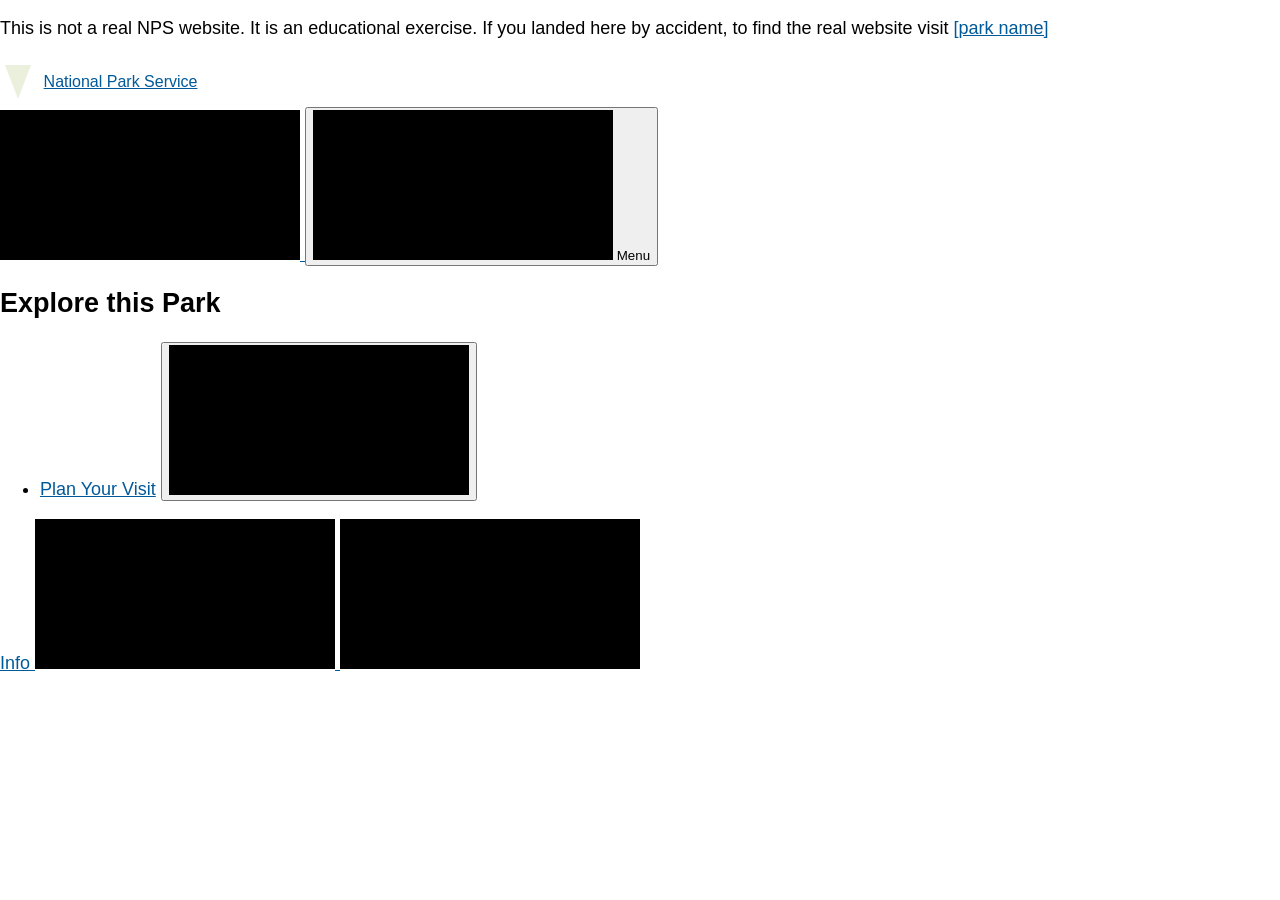
==== src/index.html @ 8987756e "Initial commit" ====
<!DOCTYPE html>
<html lang="en">
  <head>
    <meta charset="UTF-8" />
    <meta name="viewport" content="width=device-width, initial-scale=1.0" />
    <title>[Park Name]</title>
    <link rel="stylesheet" href="css/style.css" />
    <script type="module" src="js/main.js"></script>
  </head>
  <body>
    <p class="disclaimer">
      This is not a real NPS website. It is an educational exercise. If you
      landed here by accident, to find the real website visit
      <a href="parkUrl">[park name]</a>
    </p>
    <div class="skip-links" aria-label="short-cut links" role="navigation">
      <ul>
        <li>
          <a
            href="#global-nav-toggle"
            aria-label="Skip to global NPS navigation"
            >Skip to global NPS navigation</a
          >
        </li>
        <li>
          <a href="#local-nav" aria-label="Skip to this park navigation"
            >Skip to this park navigation</a
          >
        </li>
        <li>
          <a href="#main" aria-label="Skip to the main content"
            >Skip to the main content</a
          >
        </li>
        <li>
          <a
            href="#park-footer"
            aria-label="Skip to this park information section"
            >Skip to this park information section</a
          >
        </li>
      </ul>
    </div>
    <header>
      <section class="global-header">
        <a href="index.html" class="site-title"
          ><span class="logo" role="presentation"></span>
          <span>National Park Service</span></a
        >
        <div class="global-header__right">
          <a class="search-icon" href="#park-footer">
            <svg class="icon">
              <use xlink:href="/images/sprite.symbol.svg#search"></use>
            </svg>
            <span class="visually-hidden">Search</span>
          </a>
          <button id="global-nav-toggle">
            <svg class="icon">
              <use xlink:href="/images/sprite.symbol.svg#menu"></use>
            </svg>
            <span class="visually-hidden">Open</span> Menu
          </button>
        </div>
        <nav class="global-nav">
          <h2 class="global-nav__section-heading">Explore this Park</h2>
          <ul class="global-nav__list">
            <li>
              <div class="global-nav__split-button">
                <a href="#">Plan Your Visit</a>
                <button class="global-nav__split-button__toggle">
                  <span class="visually-hidden"
                    >Toggle submenu for Plan Your Visit</span
                  >
                  <svg class="icon" role="presentation" focusable="false">
                    <use xlink:href="/images/sprite.symbol.svg#arrow"></use>
                  </svg>
                </button>
              </div>
            </li>
          </ul>
        </nav>
      </section>
      <section id="park-header">
        <a href="#">
          <span>Info</span>
          <svg class="icon" role="presentation" focusable="false">
            <use xlink:href="/images/sprite.symbol.svg#info"></use>
          </svg>
        </a>
        <svg class="icon" role="presentation" focusable="false">
          <use xlink:href="/images/sprite.symbol.svg#alert"></use>
        </svg>
      </section>
    </header>
    <main id="main"></main>
    <footer id="park-footer"></footer>
  </body>
</html>
---- src/css/style.css ----
:root {
  --bs-black: #000;
  --bs-brown: #393423;
  --bs-grey-2: #444;
  --bs-grey-3: #ccc;
  --bs-grey-4: #222;
  --bs-grey-5: #333;
  --bs-grey-6: #999;
  --bs-cape-honey: #ffe9ab;
  --bs-cerulean: #00aced;
  --bs-code-grey: #1d1d1d;
  --bs-chathams-blue: #0f4f7e;
  --bs-chathams-blue-2: #005999;
  --bs-chathams-blue-3: #87a7be;
  --bs-chathams-blue-4: #e1ebf4;
  --bs-crete: #4b5e26;
  --bs-light-green: #eaf0dc;
  --bs-dark-burgundy: #821206;
  --bs-emperor: #4f4f4f;
  --bs-madison: #093058;
  --bs-pampas: #f6f5f0;
  --bs-pablo: #73705f;
  --bs-white: #fff;
  --bs-pablo-2: #706d61;
  --bs-purple: #44136c;
  --bs-purple-2: #956cb7;
  --bs-gray-100: #f8f9fa;
  --bs-gray-200: #e9ecef;
  --bs-gray-300: #dee2e6;
  --bs-gray-400: #ced4da;
  --bs-gray-500: #adb5bd;
  --bs-gray-600: #6c757d;
  --bs-gray-700: #495057;
  --bs-gray-800: #343a40;
  --bs-gray-900: #212529;
  --bs-primary: #0d6efd;
  --bs-secondary: #6c757d;
  --bs-success: #4b5e26;
  --bs-info: #0dcaf0;
  --bs-warning: #ffc107;
  --bs-danger: #dc3545;
  --bs-light: #f8f9fa;
  --bs-dark: #212529;
  --bs-primary-rgb: 13, 110, 253;
  --bs-secondary-rgb: 108, 117, 125;
  --bs-success-rgb: 75, 94, 38;
  --bs-info-rgb: 13, 202, 240;
  --bs-warning-rgb: 255, 193, 7;
  --bs-danger-rgb: 220, 53, 69;
  --bs-light-rgb: 248, 249, 250;
  --bs-dark-rgb: 33, 37, 41;
  --bs-white-rgb: 255, 255, 255;
  --bs-black-rgb: 0, 0, 0;
  --bs-body-color-rgb: 33, 37, 41;
  --bs-body-bg-rgb: 255, 255, 255;
  --bs-font-sans-serif: system-ui, -apple-system, "Segoe UI", Roboto,
    "Helvetica Neue", "Noto Sans", "Liberation Sans", Arial, sans-serif,
    "Apple Color Emoji", "Segoe UI Emoji", "Segoe UI Symbol", "Noto Color Emoji";
  --bs-font-serif: "Times New Roman", Times, serif;
  --bs-font-monospace: SFMono-Regular, Menlo, Monaco, Consolas,
    "Liberation Mono", "Courier New", monospace;
  --bs-gradient: linear-gradient(
    180deg,
    rgba(255, 255, 255, 0.15),
    rgba(255, 255, 255, 0)
  );
  --bs-body-font-family: Helvetica Neue, Helvetica, Arial, sans-serif;
  --bs-body-font-size: 1rem;
  --bs-body-font-weight: 400;
  --bs-body-line-height: 1.75;
  --bs-body-color: #212529;
  --bs-body-bg: #fff;
  --bs-border-width: 1px;
  --bs-border-style: solid;
  --bs-border-color: #dee2e6;
  --bs-border-color-translucent: rgba(0, 0, 0, 0.175);
  --bs-border-radius: 0.375rem;
  --bs-border-radius-sm: 0.25rem;
  --bs-border-radius-lg: 0.5rem;
  --bs-border-radius-xl: 1rem;
  --bs-border-radius-2xl: 2rem;
  --bs-border-radius-pill: 50rem;
  --bs-link-color: #005999;
  --bs-link-hover-color: #003e6b;
  --bs-code-color: #d63384;
  --bs-highlight-bg: #fff3cd;
}

/* Global styles */

* {
  box-sizing: border-box;
}
img {
  max-width: 100%;
}

body {
  font-family: var(--bs-body-font-family);
  font-size: 18px;
  margin: 0;
}

a:link,
a:visited {
  color: var(--bs-link-color);
}

a:hover {
  color: var(--bs-link-hover-color);
}

/* Skip links styling */
.skip-links ul {
  list-style-type: none;
  margin: 0;
  padding-left: 0;
}

.skip-links a {
  font-size: 11px;
  font-size: 0.6875rem;
  position: absolute;
  right: 20px;
  top: -200px;
  z-index: -1;
}

.skip-links a:focus {
  top: 2px;
  z-index: 9999;
}

/* Title and logo styling */

.site-title {
  display: flex;
  align-items: center;
}
.site-title > span {
  font-size: 1rem;
  margin-left: 0.3em;
}

.logo {
  height: 0;
  width: 0;
  margin: 0.5em;
  display: inline-block;
  border-top: 34px solid var(--bs-light-green);
  border-left: 13px solid transparent;
  border-right: 13px solid transparent;
}

/* Utility styles */

.visually-hidden {
  position: absolute;
  width: 1px;
  height: 1px;
  margin: -1px;
  border: 0;
  padding: 0;
  white-space: nowrap;
  clip-path: inset(100%);
  clip: rect(0 0 0 0);
  overflow: hidden;
}

svg {
  background-color: var(--bs-black);
  fill: white;
}
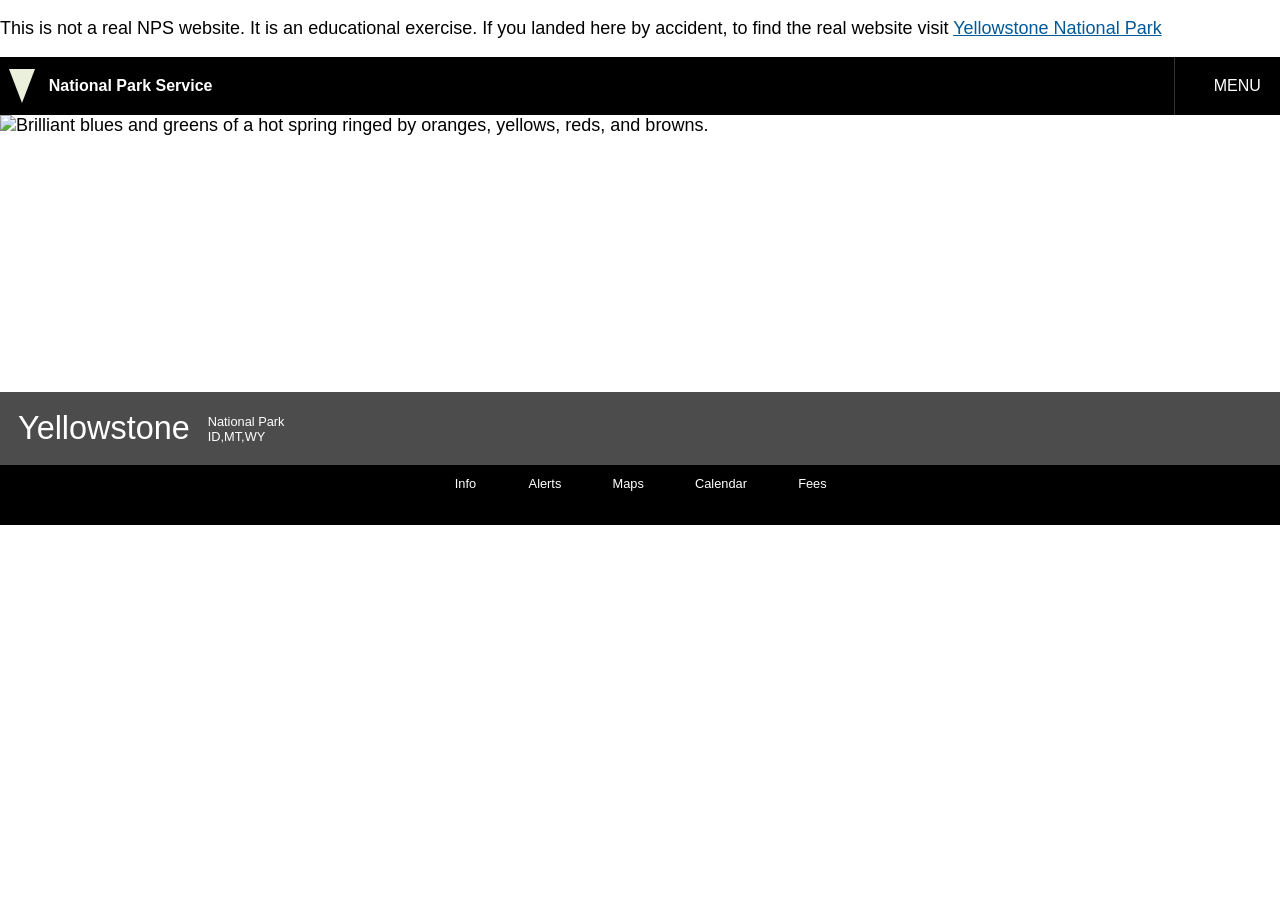
==== commit 4cc8c76a: "Finish week 1 header, styling, and dynamic park data" ====
--- a/src/index.html
+++ b/src/index.html
@@ -45,7 +45,7 @@
       <section class="global-header">
         <a href="index.html" class="site-title"
           ><span class="logo" role="presentation"></span>
-          <span>National Park Service</span></a
+          <h1>National Park Service</h1></a
         >
         <div class="global-header__right">
           <a class="search-icon" href="#park-footer">
@@ -81,16 +81,62 @@
         </nav>
       </section>
       <section id="park-header">
+  <div class="hero-banner">
+    <img src="https://www.nps.gov/common/uploads/structured_data/3C7D5920-1DD8-B71B-0B83F012ED802CEA.jpg" alt="Yellowstone National Park" />
+    <div class="hero-banner__content">
+      <a href="#" class="hero-banner__title">Yellowstone</a>
+      <p class="hero-banner__subtitle">
+        <span>National Park</span>
+        <span>ID, MT, WY</span>
+      </p>
+    </div>
+  </div>
+
+  <nav class="park-nav" id="local-nav">
+    <ul>
+      <li>
         <a href="#">
           <span>Info</span>
           <svg class="icon" role="presentation" focusable="false">
             <use xlink:href="/images/sprite.symbol.svg#info"></use>
           </svg>
         </a>
-        <svg class="icon" role="presentation" focusable="false">
-          <use xlink:href="/images/sprite.symbol.svg#alert"></use>
-        </svg>
-      </section>
+      </li>
+      <li>
+        <a href="#">
+          <span>Alerts</span>
+          <svg class="icon" role="presentation" focusable="false">
+            <use xlink:href="/images/sprite.symbol.svg#alert"></use>
+          </svg>
+        </a>
+      </li>
+      <li>
+        <a href="#">
+          <span>Maps</span>
+          <svg class="icon" role="presentation" focusable="false">
+            <use xlink:href="/images/sprite.symbol.svg#location"></use>
+          </svg>
+        </a>
+      </li>
+      <li>
+        <a href="#">
+          <span>Calendar</span>
+          <svg class="icon" role="presentation" focusable="false">
+            <use xlink:href="/images/sprite.symbol.svg#calendar"></use>
+          </svg>
+        </a>
+      </li>
+      <li>
+        <a href="#">
+          <span>Fees</span>
+          <svg class="icon" role="presentation" focusable="false">
+            <use xlink:href="/images/sprite.symbol.svg#fee-22"></use>
+          </svg>
+        </a>
+      </li>
+    </ul>
+  </nav>
+</section>
     </header>
     <main id="main"></main>
     <footer id="park-footer"></footer>
--- a/src/css/style.css
+++ b/src/css/style.css
@@ -137,9 +137,9 @@
   display: flex;
   align-items: center;
 }
-.site-title > span {
+.site-title > h1 {
   font-size: 1rem;
-  margin-left: 0.3em;
+  margin: 0 0 0 0.3em;
 }
 
 .logo {
@@ -167,7 +167,111 @@
   overflow: hidden;
 }
 
-svg {
+.park-nav svg {
+  width: 24px;
+  height: 24px;
+  fill: white;
+}
+
+.global-header {
   background-color: var(--bs-black);
+  color: white;
+  display: flex;
+  justify-content: space-between;
   fill: white;
 }
+
+.global-header a:link,
+.global-header a:visited,
+#park-header a:link,
+#park-header a:visited {
+  color: white;
+  text-decoration: none;
+}
+
+.global-header .icon {
+  width: 20px;
+  height: 20px;
+}
+
+.global-header__right {
+  display: flex;
+  align-items: center;
+}
+
+.global-header__right .search-icon {
+  padding: 0 1rem;
+  margin-top: 6px;
+}
+
+.global-header__right button {
+  background-color: transparent;
+  border: none;
+  color: white;
+  font-size: 1rem;
+  padding: 1.2em;
+  display: flex;
+  align-items: center;
+  text-transform: uppercase;
+  border-left: 1px solid var(--bs-grey-5);
+}
+
+.hero-banner {
+  display: grid;
+  grid-template-columns: 1fr;
+}
+
+.hero-banner > img {
+  width: 100%;
+  height: 350px;
+  object-fit: cover;
+  grid-column: 1 / 2;
+  grid-row: 1 / 3;
+}
+
+.hero-banner__content {
+  background-color: rgba(0, 0, 0, 0.7);
+  color: white;
+  grid-column: 1 / 2;
+  grid-row: 2 / 3;
+  display: flex;
+  align-items: center;
+  gap: 1em;
+  padding: 0.5em 1em;
+}
+
+.hero-banner__title {
+  font-size: 1.8em;
+}
+
+.hero-banner__subtitle {
+  display: flex;
+  flex-direction: column;
+  font-size: 0.8rem;
+}
+
+.park-nav > ul {
+  list-style: none;
+  padding-left: 0;
+  margin: 0;
+  display: flex;
+  justify-content: center;
+  background-color: var(--bs-black);
+  font-size: 0.8rem;
+}
+
+.park-nav a {
+  display: flex;
+  flex-direction: column;
+  align-items: center;
+  justify-content: center;
+  padding: 0.8em 2em;
+}
+
+.park-nav a:hover {
+  background-color: rgba(255, 255, 255, 0.3);
+}
+
+.global-nav {
+  display: none;
+}
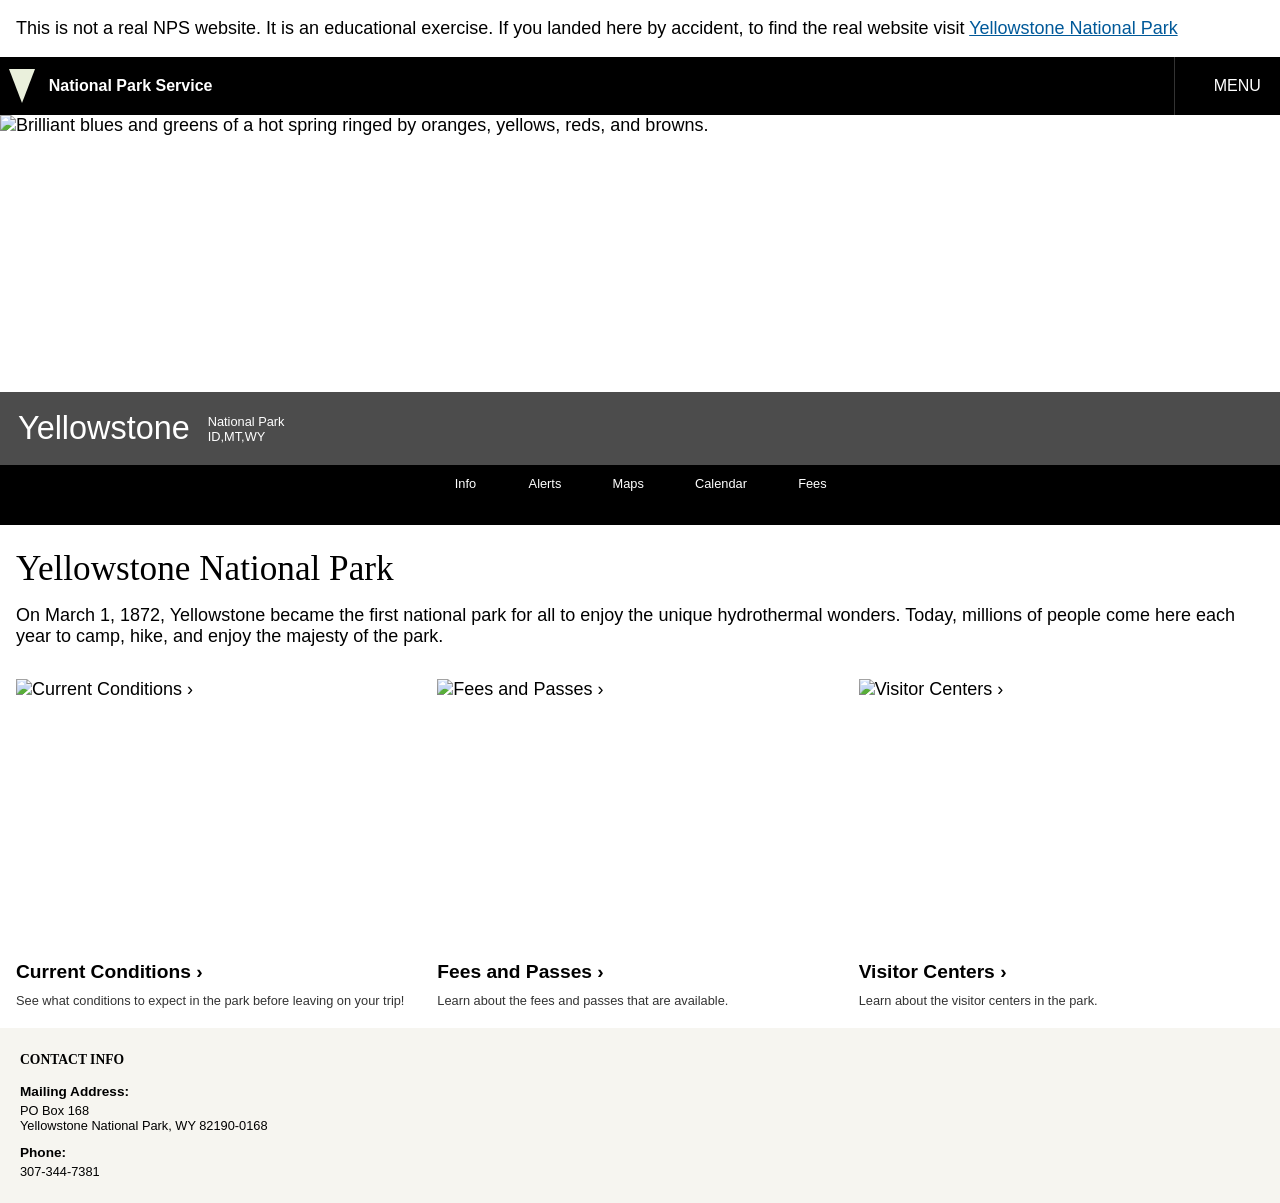
==== commit 7f2376d4: "Week 2: intro, info cards, footer, and module refactor" ====
--- a/src/index.html
+++ b/src/index.html
@@ -1,4 +1,4 @@
-<!DOCTYPE html>
+<!doctype html>
 <html lang="en">
   <head>
     <meta charset="UTF-8" />
@@ -81,64 +81,70 @@
         </nav>
       </section>
       <section id="park-header">
-  <div class="hero-banner">
-    <img src="https://www.nps.gov/common/uploads/structured_data/3C7D5920-1DD8-B71B-0B83F012ED802CEA.jpg" alt="Yellowstone National Park" />
-    <div class="hero-banner__content">
-      <a href="#" class="hero-banner__title">Yellowstone</a>
-      <p class="hero-banner__subtitle">
-        <span>National Park</span>
-        <span>ID, MT, WY</span>
-      </p>
-    </div>
-  </div>
+        <div class="hero-banner">
+          <img
+            src="https://www.nps.gov/common/uploads/structured_data/3C7D5920-1DD8-B71B-0B83F012ED802CEA.jpg"
+            alt="Yellowstone National Park"
+          />
+          <div class="hero-banner__content">
+            <a href="#" class="hero-banner__title">Yellowstone</a>
+            <p class="hero-banner__subtitle">
+              <span>National Park</span>
+              <span>ID, MT, WY</span>
+            </p>
+          </div>
+        </div>
 
-  <nav class="park-nav" id="local-nav">
-    <ul>
-      <li>
-        <a href="#">
-          <span>Info</span>
-          <svg class="icon" role="presentation" focusable="false">
-            <use xlink:href="/images/sprite.symbol.svg#info"></use>
-          </svg>
-        </a>
-      </li>
-      <li>
-        <a href="#">
-          <span>Alerts</span>
-          <svg class="icon" role="presentation" focusable="false">
-            <use xlink:href="/images/sprite.symbol.svg#alert"></use>
-          </svg>
-        </a>
-      </li>
-      <li>
-        <a href="#">
-          <span>Maps</span>
-          <svg class="icon" role="presentation" focusable="false">
-            <use xlink:href="/images/sprite.symbol.svg#location"></use>
-          </svg>
-        </a>
-      </li>
-      <li>
-        <a href="#">
-          <span>Calendar</span>
-          <svg class="icon" role="presentation" focusable="false">
-            <use xlink:href="/images/sprite.symbol.svg#calendar"></use>
-          </svg>
-        </a>
-      </li>
-      <li>
-        <a href="#">
-          <span>Fees</span>
-          <svg class="icon" role="presentation" focusable="false">
-            <use xlink:href="/images/sprite.symbol.svg#fee-22"></use>
-          </svg>
-        </a>
-      </li>
-    </ul>
-  </nav>
-</section>
+        <nav class="park-nav" id="local-nav">
+          <ul>
+            <li>
+              <a href="#">
+                <span>Info</span>
+                <svg class="icon" role="presentation" focusable="false">
+                  <use xlink:href="/images/sprite.symbol.svg#info"></use>
+                </svg>
+              </a>
+            </li>
+            <li>
+              <a href="#">
+                <span>Alerts</span>
+                <svg class="icon" role="presentation" focusable="false">
+                  <use xlink:href="/images/sprite.symbol.svg#alert"></use>
+                </svg>
+              </a>
+            </li>
+            <li>
+              <a href="#">
+                <span>Maps</span>
+                <svg class="icon" role="presentation" focusable="false">
+                  <use xlink:href="/images/sprite.symbol.svg#location"></use>
+                </svg>
+              </a>
+            </li>
+            <li>
+              <a href="#">
+                <span>Calendar</span>
+                <svg class="icon" role="presentation" focusable="false">
+                  <use xlink:href="/images/sprite.symbol.svg#calendar"></use>
+                </svg>
+              </a>
+            </li>
+            <li>
+              <a href="#">
+                <span>Fees</span>
+                <svg class="icon" role="presentation" focusable="false">
+                  <use xlink:href="/images/sprite.symbol.svg#fee-22"></use>
+                </svg>
+              </a>
+            </li>
+          </ul>
+        </nav>
+      </section>
     </header>
-    <main id="main"></main>
+    <main id="main">
+      <section class="intro"></section>
+      <section class="info"></section>
+    </main>
     <footer id="park-footer"></footer>
   </body>
 </html>
--- a/src/css/style.css
+++ b/src/css/style.css
@@ -53,12 +53,14 @@
   --bs-black-rgb: 0, 0, 0;
   --bs-body-color-rgb: 33, 37, 41;
   --bs-body-bg-rgb: 255, 255, 255;
-  --bs-font-sans-serif: system-ui, -apple-system, "Segoe UI", Roboto,
-    "Helvetica Neue", "Noto Sans", "Liberation Sans", Arial, sans-serif,
-    "Apple Color Emoji", "Segoe UI Emoji", "Segoe UI Symbol", "Noto Color Emoji";
+  --bs-font-sans-serif:
+    system-ui, -apple-system, "Segoe UI", Roboto, "Helvetica Neue", "Noto Sans",
+    "Liberation Sans", Arial, sans-serif, "Apple Color Emoji", "Segoe UI Emoji",
+    "Segoe UI Symbol", "Noto Color Emoji";
   --bs-font-serif: "Times New Roman", Times, serif;
-  --bs-font-monospace: SFMono-Regular, Menlo, Monaco, Consolas,
-    "Liberation Mono", "Courier New", monospace;
+  --bs-font-monospace:
+    SFMono-Regular, Menlo, Monaco, Consolas, "Liberation Mono", "Courier New",
+    monospace;
   --bs-gradient: linear-gradient(
     180deg,
     rgba(255, 255, 255, 0.15),
@@ -274,4 +276,91 @@
 
 .global-nav {
   display: none;
-}+}
+
+.disclaimer {
+  padding: 0 1rem;
+}
+
+.intro,
+.info {
+  padding: 0 1rem;
+}
+
+.intro h1 {
+  font-family: var(--bs-font-serif);
+  font-weight: normal;
+  font-size: 2.2rem;
+  margin: 1.5rem 0 1rem;
+}
+
+.intro p {
+  margin: 0 0 2rem;
+}
+
+.info {
+  display: grid;
+  grid-template-columns: 1fr;
+  gap: 2rem;
+  margin-bottom: 1rem;
+}
+
+.media-card a:link,
+.media-card a:visited {
+  color: var(--bs-black);
+  text-decoration: none;
+}
+
+.media-card a:hover .media-card__title {
+  text-decoration: underline;
+}
+
+.media-card__title {
+  font-size: 1.2rem;
+  margin: 0.75rem 0 0.5rem;
+}
+
+.media-card p {
+  font-size: 0.8rem;
+  line-height: 1.6;
+  color: var(--bs-grey-5);
+  margin: 0;
+}
+
+.media-card__img {
+  display: block;
+  width: 100%;
+  aspect-ratio: 3 / 2;
+  object-fit: cover;
+}
+
+#park-footer {
+  background-color: var(--bs-pampas);
+  background-image: url("/images/topo_pattern.png");
+  background-repeat: repeat;
+  padding: 1.5rem 1.25rem;
+  font-size: 0.8rem;
+}
+
+.contact h3 {
+  font-family: var(--bs-font-serif);
+  text-transform: uppercase;
+  font-size: 0.85rem;
+  margin: 0 0 1rem;
+}
+
+.contact h4 {
+  font-size: 0.85rem;
+  margin: 0.75rem 0 0.25rem;
+}
+
+.contact p {
+  margin: 0;
+}
+
+@media screen and (min-width: 700px) {
+  .info {
+    grid-template-columns: repeat(3, 1fr);
+    gap: 1rem;
+  }
+}
